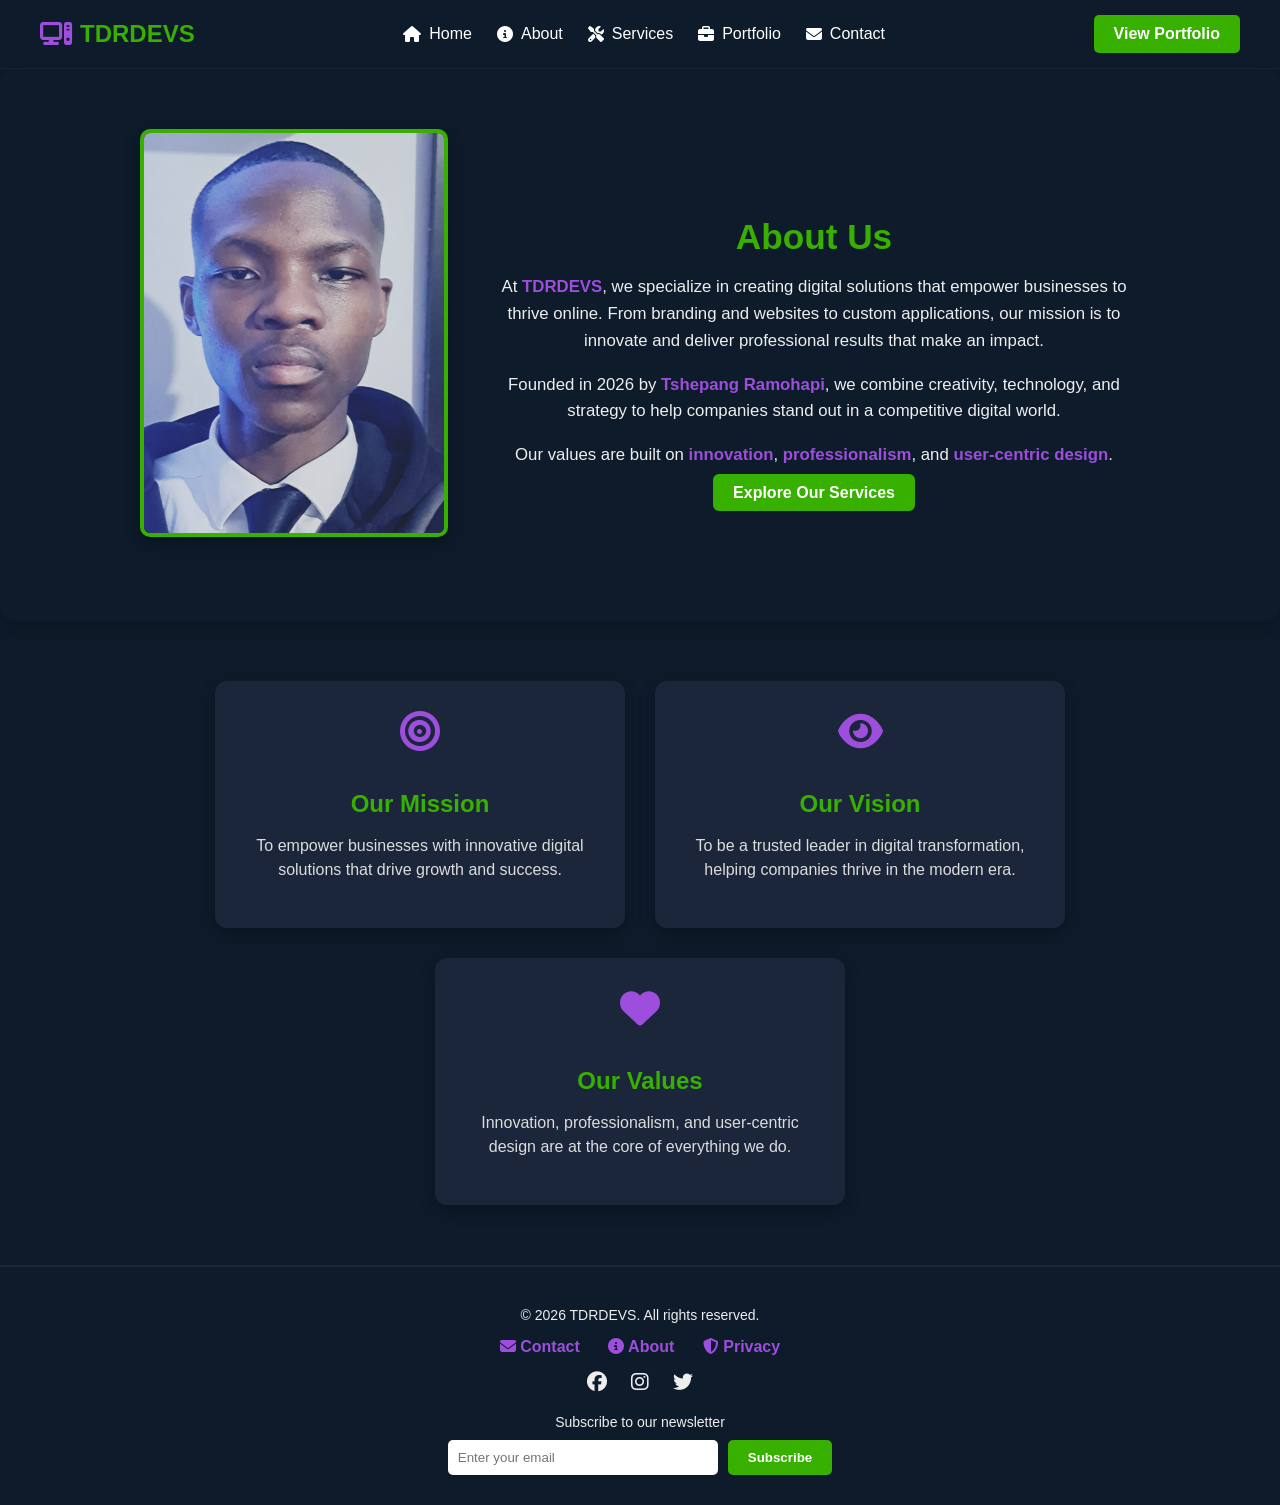
==== About.html @ 5d783238 "Update portfolio page with column layout and stylesheet styling" ====
<!DOCTYPE html>
<html lang="en">
<head>
  <meta charset="UTF-8">
  <meta name="viewport" content="width=device-width, initial-scale=1.0">
  <title>About - TDRDEVS</title>
  <!-- Font Awesome (Cloudflare CDN) -->
  <link rel="stylesheet" href="https://cdnjs.cloudflare.com/ajax/libs/font-awesome/6.5.0/css/all.min.css">
  <!-- Your main stylesheet -->
  <link rel="stylesheet" href="style/styles.css">
</head>
<body>
  <header>
    <!-- Logo -->
    <a href="index.html" class="logo">
      <i class="fa-solid fa-computer"></i> TDRDEVS
    </a>

    <!-- Navigation -->
    <nav>
      <ul>
        <li><a href="index.html"><i class="fa-solid fa-house"></i> Home</a></li>
        <li><a href="about.html" class="active"><i class="fa-solid fa-circle-info"></i> About</a></li>
        <li><a href="services.html"><i class="fa-solid fa-screwdriver-wrench"></i> Services</a></li>
        <li><a href="portfolio.html"><i class="fa-solid fa-briefcase"></i> Portfolio</a></li>
        <li><a href="contact.html"><i class="fa-solid fa-envelope"></i> Contact</a></li>
      </ul>
    </nav>
     <!-- Call-to-action button -->
    <a href="#" class="cta">View Portfolio</a>
  </header>
  </header>

  <section class="about">
  <video autoplay muted loop class="about-video">
    <source src="about_header_video.mp4" type="video/mp4">
    Your browser does not support the video tag.
  </video>
    <div class="about-container">
    <!-- Founder Image -->
    <div class="founder-image">
      <img src="images/Team.jpeg" alt="Founder Tshepang Ramohapi">
    </div>
  <div class="about-container">
    <div class="about-text">
      <h2>About Us</h2>
      <p>
        At <span class="highlight">TDRDEVS</span>, we specialize in creating digital solutions 
        that empower businesses to thrive online. From branding and websites 
        to custom applications, our mission is to innovate and deliver 
        professional results that make an impact.
      </p>
      <p>
        Founded in 2026 by <span class="highlight">Tshepang Ramohapi</span>, 
        we combine creativity, technology, and strategy to help companies 
        stand out in a competitive digital world.
      </p>
      <p>
        Our values are built on <span class="highlight">innovation</span>, 
        <span class="highlight">professionalism</span>, and 
        <span class="highlight">user‑centric design</span>.
      </p>
      <a href="services.html" class="about-btn">Explore Our Services</a>
    </div>
  </div>
</section>


<section class="about-presets">
  <div class="preset">
    <i class="fa-solid fa-bullseye"></i>
    <h3>Our Mission</h3>
    <p>To empower businesses with innovative digital solutions that drive growth and success.</p>
  </div>
  <div class="preset">
    <i class="fa-solid fa-eye"></i>
    <h3>Our Vision</h3>
    <p>To be a trusted leader in digital transformation, helping companies thrive in the modern era.</p>
  </div>
  <div class="preset">
    <i class="fa-solid fa-heart"></i>
    <h3>Our Values</h3>
    <p>Innovation, professionalism, and user‑centric design are at the core of everything we do.</p>
  </div>
</section>




  <!-- Footer -->
  <footer>
    <div class="footer-content">
      <p>&copy; 2026 TDRDEVS. All rights reserved.</p>

      <div class="footer-links">
        <a href="contact.html"><i class="fa-solid fa-envelope"></i> Contact</a>
        <a href="about.html"><i class="fa-solid fa-circle-info"></i> About</a>
        <a href="privacy.html"><i class="fa-solid fa-shield-halved"></i> Privacy</a>
      </div>

      <div class="footer-social">
        <a href="#"><i class="fa-brands fa-facebook"></i></a>
        <a href="#"><i class="fa-brands fa-instagram"></i></a>
        <a href="#"><i class="fa-brands fa-twitter"></i></a>
      </div>

      <div class="footer-newsletter">
        <p>Subscribe to our newsletter</p>
        <form>
          <input type="email" placeholder="Enter your email" required>
          <button type="submit">Subscribe</button>
        </form>
      </div>
    </div>
  </footer>
</body>
</html>
---- style/styles.css ----
/* ========================= */
/* General Page Styles       */
/* ========================= */
body {
  margin: 0;
  font-family: 'Poppins', sans-serif;
  background-color: #0d1b2a; /* dark blue background */
  color: #ffffff;
}

/* ========================= */
/* Header Styles             */
/* ========================= */
header {
  display: flex;
  justify-content: space-between;
  align-items: center;
  padding: 15px 40px;
  background-color: #0d1b2a;
  border-bottom: 1px solid #1b263b;
}

.logo {
  font-size: 1.5rem;
  font-weight: bold;
  color: #38b000; /* green accent */
  text-decoration: none;
  display: flex;
  align-items: center;
  gap: 8px;
}

.logo i {
  color: #9d4edd; /* purple accent for icon */
  font-size: 1.6rem;
}

/* Navigation menu */
nav ul {
  list-style: none;
  display: flex;
  gap: 25px;
  margin: 0;
  padding: 0;
}

nav ul li a {
  text-decoration: none;
  color: #ffffff;
  font-weight: 500;
  display: flex;
  align-items: center;
  gap: 8px;
  transition: color 0.3s ease;
}

nav ul li a:hover {
  color: #9d4edd;
}

/* Call-to-action button */
.cta {
  background-color: #38b000;
  color: #ffffff;
  padding: 10px 20px;
  border-radius: 5px;
  text-decoration: none;
  font-weight: bold;
  transition: background-color 0.3s ease;
}

.cta:hover {
  background-color: #9d4edd;
}

/* ========================= */
/* Hero Section              */
/* ========================= */
.hero {
  position: relative;
  height: 90vh;
  display: flex;
  justify-content: center;
  align-items: center;
  text-align: center;
  overflow: hidden;
  color: #ffffff;
}

.hero-video {
  position: absolute;
  top: 0;
  left: 0;
  width: 100%;
  height: 100%;
  object-fit: cover;
  z-index: -1;
}

.hero::after {
  content: "";
  position: absolute;
  top: 0;
  left: 0;
  width: 100%;
  height: 100%;
  background: rgba(13, 27, 42, 0.7);
  z-index: -1;
}

.hero-content {
  position: relative;
  z-index: 1;
  padding: 0 20px;
}

.hero-logo {
  width: 120px;
  height: 120px;
  border-radius: 50%;
  object-fit: cover;
  margin-bottom: 20px;
  border: 3px solid #38b000;
}

.hero-content h1 {
  font-size: 3rem;
  margin-bottom: 15px;
  color: #38b000;
}

.hero-content p {
  font-size: 1.2rem;
  margin-bottom: 25px;
  color: #9d4edd;
}

.hero-btn {
  background-color: #38b000;
  color: #ffffff;
  padding: 12px 25px;
  border-radius: 5px;
  text-decoration: none;
  font-weight: bold;
  transition: background-color 0.3s ease;
}

.hero-btn:hover {
  background-color: #9d4edd;
}

/* ========================= */
/* Services Section          */
/* ========================= */
.services {
  padding: 60px 40px;
  text-align: center;
  background-color: #0d1b2a;
}

.services h2 {
  font-size: 2.5rem;
  margin-bottom: 20px;
  color: #38b000;
}

.service-cards {
  display: flex;
  justify-content: center;
  gap: 30px;
  flex-wrap: wrap;
}

.card {
  background-color: #1b263b;
  padding: 30px;
  border-radius: 10px;
  width: 280px;
  text-align: center;
  transition: transform 0.3s ease, box-shadow 0.3s ease;
}

.card:hover {
  transform: translateY(-10px);
  box-shadow: 0 8px 20px rgba(0,0,0,0.4);
}

.card i {
  font-size: 2.5rem;
  margin-bottom: 15px;
  color: #9d4edd;
}

.card h3 {
  font-size: 1.5rem;
  margin-bottom: 15px;
  color: #38b000;
}

.card p {
  font-size: 1rem;
  color: #dcdcdc;
}

/* ========================= */
/* Portfolio Section         */
/* ========================= */
/* Portfolio Section */
.portfolio {
  max-width: 1100px;
  margin: 60px auto;
  padding: 100px;
  background-color:#1b263b77 ;
}

.portfolio h2 {

  font-size: 2.5rem;
  align-self: center;
  color: #38b000;
}

.portfolio-intro {
  text-align: center;
  margin-bottom: 40px;
  color: #ffffff;
}


/* Grid layout for cards */
.portfolio-cards {
  display: grid;
  grid-template-columns: repeat(auto-fit, minmax(320px, 1fr));
  gap: 30px;
}

.portfolio-grid {
  display: grid;
  grid-template-columns: repeat(auto-fit, minmax(280px, 1fr));
  gap: 25px;
}

.portfolio-item {
  position: relative;
  overflow: hidden;
  border-radius: 10px;
}

.portfolio-item img {
  width: 100%;
  height: 250px;
  object-fit: cover;
  display: block;
  transition: transform 0.4s ease;
}

.portfolio-item:hover img {
  transform: scale(1.1);
}

.overlay {
  position: absolute;
  bottom: 0;
  left: 0;
  right: 0;
  background: rgba(13, 27, 42, 0.8);
  color: #ffffff;
  padding: 20px;
  transform: translateY(100%);
  transition: transform 0.4s ease;
}

.portfolio-item:hover .overlay {
  transform: translateY(0);
}

.overlay h3 {
  margin: 0 0 10px;
  color: #9d4edd;
}

.overlay p {
  margin: 0;
  font-size: 0.9rem;
  color: #dcdcdc;
}



/* ========================= */
/* Extra Small Devices (Phones) */
/* ========================= */
@media (max-width: 480px) {
  .hero-content h1 {
    font-size: 1.5rem;
  }

  .hero-content p {
    font-size: 0.9rem;
  }

  .hero-btn {
    padding: 10px 20px;
    font-size: 0.9rem;
  }

  .card {
    padding: 20px;
  }

  .card h3 {
    font-size: 1.3rem;
  }

  .card p {
    font-size: 0.9rem;
  }
}


/* ========================= */
/* About Us Page Styling     */
/* ========================= */
.about {
  position: relative;            /* allows overlay if needed */
  padding: 60px 40px;
  min-height: 400px;             /* ensures enough height for the image */
  border-radius: 16px;
  box-shadow: 0 6px 20px rgba(0,0,0,0.2);
  color: #eee;
}
  .about-video {
  position: absolute;
  top: 0;
  left: 0;
  width: 100%;
  height: 100%;
  object-fit: cover;   /* ensures video fills the section */
  z-index: -1;         /* keeps video behind text */
}

.founder-image {
  text-align: center;
  margin-bottom: 20px;
}

.founder-image img {
  width: 300px;              /* adjust size */
  height: 400px;
  border-radius: 10px;        /* circular portrait */
  object-fit: cover;
  border: 4px solid #38b000; /* green accent border */
  box-shadow: 0 6px 16px rgba(0,0,0,0.3);
}



.about-container {
  display: flex;
  align-items: center;
  justify-content: center;
  gap: 40px;
  max-width: 1000px;
  margin: 0 auto;
}

/* ========================= */
/* Nav Bar with Logo         */
/* ========================= */
.about-nav {
  display: flex;
  justify-content: space-between;
  align-items: center;
  width: 100%;
  background: rgba(27, 38, 59, 0.6);
  padding: 15px 25px;
}

.about-nav .logo {
  font-size: 1.8rem;
  font-weight: bold;
  color: #38b000; /* green accent */
  text-decoration: none;
  display: flex;
  align-items: center;
  gap: 8px;
}

.about-nav .logo i {
  color: #9d4edd; /* purple accent */
  font-size: 2rem;
}

.nav-links {
  display: flex;
  gap: 25px;
}

.nav-links a {
  color: #eee;
  text-decoration: none;
  font-weight: 600;
  transition: color 0.3s ease;
}

.nav-links a:hover {
  color: #9d4edd;
}

/* ========================= */
/* About Text                */
/* ========================= */
.about-text {
  text-align: center;
  max-width: 700px;
}

.about-text h2 {
  font-size: 2.2rem;
  margin-bottom: 15px;
  color: #38b000;
}

.about-text p {
  font-size: 1.05rem;
  margin-bottom: 15px;
  line-height: 1.6;
}

.about-text .highlight {
  color: #9d4edd;
  font-weight: bold;
}

.about-btn {
  background-color: #38b000;
  color: #fff;
  padding: 10px 20px;
  border-radius: 6px;
  text-decoration: none;
  font-weight: bold;
  transition: background-color 0.3s ease;
}

.about-btn:hover {
  background-color: #9d4edd;
}

/* ========================= */
/* Preset Cards (Mission, Vision, Values) */
/* ========================= */
.about-presets {
  display: flex;
  justify-content: center;
  gap: 30px;
  padding: 60px 40px;
  background-color: #0d1b2a;
  flex-wrap: wrap;
  text-align: center;
  border-radius: 12px;
  margin-bottom: 0;

}
.preset {
  background-color: #1b263b; /* slightly darker card background */
  padding: 30px;
  border-radius: 12px;
  width: 350px;
  transition: transform 0.3s ease, box-shadow 0.3s ease;
  box-shadow: 0 6px 16px rgba(0,0,0,0.25);
}

.preset:hover {
  transform: translateY(-8px);
  box-shadow: 0 10px 24px rgba(0,0,0,0.35);
}

.preset i {
  font-size: 2.5rem;
  margin-bottom: 15px;
  color: #9d4edd; /* purple accent for icons */
}

.preset h3 {
  font-size: 1.5rem;
  margin-bottom: 15px;
  color: #38b000; /* green accent for headings */
}

.preset p {
  font-size: 1rem;
  color: #dcdcdc; /* light gray text */
  line-height: 1.5;
}

.preset img {
  width: 100px;          /* make image fill the card width */
  max-width: 350px;     /* optional limit so it doesn’t get too huge */
  height: auto;         /* keep aspect ratio */
  margin-bottom: 15px;
  border-radius: 8px;   /* keep rounded corners */
  box-shadow: 0 4px 12px rgba(0,0,0,0.25);
}


/* ========================= */
/* Mobile Responsiveness     */
/* ========================= */
@media (max-width: 768px) {
  .about-nav {
    flex-direction: column;
    gap: 15px;
    text-align: center;
  }

  .nav-links {
    flex-direction: column;
    gap: 10px;
  }

  .about-presets {
    flex-direction: column;
    align-items: center;
  }

  .preset {
    width: 100%;
    max-width: 350px;
  }
}



/* Service Page Styling */
.card img {
  width: 100%;
  height: 180px;
  object-fit: cover;     /* keeps images proportional */
  border-radius: 8px;
  margin-bottom: 15px;
}

.book-btn {
  display: inline-block;
  margin-top: 12px;
  padding: 10px 20px;
  background-color: #38b000; /* green accent */
  color: #fff;
  font-weight: bold;
  text-decoration: none;
  border-radius: 6px;
  transition: background-color 0.3s ease;
}

.book-btn:hover {
  background-color: #9d4edd; /* purple hover */
}



/* Contact page styling */
.contact {
  max-width: 1100px;
  margin: 60px auto;
  padding: 40px;
  background: rgba(255, 255, 255, 0.15); /* semi-transparent white */
  backdrop-filter: blur(12px);           /* frosted glass blur */
  -webkit-backdrop-filter: blur(12px);   /* Safari support */
  border-radius: 16px;
  border: 1px solid rgba(255, 255, 255, 0.25); /* subtle glass border */
  box-shadow: 0 8px 24px rgba(0,0,0,0.2);      /* soft shadow for depth */
}

.contact h2 {
  text-align: center;
  margin-bottom: 20px;
  color: #000000;
}

.contact-intro {
  text-align: center;
  margin-bottom: 40px;
  color: #000000;
}

.contact-container {
  display: flex;
  gap: 40px;
  flex-wrap: wrap;
}

.contact-form, .contact-info {
  flex: 1;
  min-width: 300px;
}

.form-group {
  margin-bottom: 20px;
}

.form-group label {
  display: block;
  font-weight: bold;
  margin-bottom: 8px;
  color: #000000;
}

.form-group input, .form-group textarea {
  width: 100%;
  padding: 12px;
  border: 1px solid #ddd;
  border-radius: 6px;
  font-size: 1rem;
}

.book-btn {
  background-color: #38b000;
  color: #fff;
  padding: 12px 24px;
  border: none;
  border-radius: 6px;
  font-weight: bold;
  cursor: pointer;
  transition: background-color 0.3s ease;
}

.book-btn:hover {
  background-color: #9d4edd;
}

.contact-info h3 {
  margin-bottom: 15px;
  color: #000000;
}

.contact-info p {
  margin: 8px 0;
  color: #000000;
  font-size: 1rem;
}




/* ========================= */
/* Footer Section            */
/* ========================= */
footer {
  background-color: #0d1b2a;
  color: #eee;
  text-align: center;
  padding: 30px 20px;
  margin-top: 0;
  border-top: 2px solid #1b263b;
}

footer .footer-content {
  max-width: 1000px;
  margin: 0 auto;
}

footer p {
  margin: 10px 0;
  font-size: 14px;
}

footer .footer-links {
  margin: 15px 0;
}

footer .footer-links a {
  color: #9d4edd;
  text-decoration: none;
  margin: 0 12px;
  font-weight: 600;
  transition: color 0.3s;
}

footer .footer-links a:hover {
  color: #38b000;
}

footer .footer-social a {
  color: #eee;
  margin: 0 10px;
  font-size: 20px;
  transition: color 0.3s;
}

footer .footer-social a:hover {
  color: #9d4edd;
}

/* Newsletter form */
footer .footer-newsletter {
  margin-top: 20px;
}

footer .footer-newsletter form {
  display: flex;
  justify-content: center;
  gap: 10px;
  margin-top: 10px;
}

footer .footer-newsletter input {
  padding: 10px;
  border: none;
  border-radius: 5px;
  width: 250px;
}

footer .footer-newsletter button {
  background-color: #38b000;
  color: #fff;
  border: none;
  padding: 10px 20px;
  border-radius: 5px;
  font-weight: bold;
  cursor: pointer;
  transition: background-color 0.3s;
}

footer .footer-newsletter button:hover {
  background-color: #9d4edd;
}

/* ========================= */
/* Mobile Responsive Tweaks  */
/* ========================= */
@media (max-width: 768px) {
  header {
    flex-direction: column;
    align-items: flex-start;
    padding: 15px 20px;
  }

  nav ul {
    flex-direction: column;
    gap: 15px;
    width: 100%;
    margin-top: 10px;
  }

  .cta {
    margin-top: 15px;
    align-self: center;
  }

  .hero-logo {
    width: 90px;
    height: 90px;
    margin-bottom: 15px;
  }

  .hero-content h1 {
    font-size: 2rem;
  }

  .hero-content p {
  font-size: 1rem;
}

/* ========================= */
/* Mobile Responsive Tweaks  */
/* ========================= */
@media (max-width: 768px) {
  header {
    flex-direction: column;
    align-items: flex-start;
    padding: 15px 20px;
  }

  nav ul {
    flex-direction: column;
    gap: 15px;
    width: 100%;
    margin-top: 10px;
  }

  .cta {
    margin-top: 15px;
    align-self: center;
  }

  .hero-logo {
    width: 90px;
    height: 90px;
    margin-bottom: 15px;
  }

  .hero-content h1 {
    font-size: 2rem;
  }

  .hero-content p {
    font-size: 1rem;
  }

  .service-cards {
    flex-direction: column;
    align-items: center;
  }

  .card {
    width: 100%;
    max-width: 350px;
  }

  .portfolio-grid {
    grid-template-columns: 1fr;
  }

  .portfolio-item img {
    height: auto;
  }



  footer .footer-links,
  footer .footer-social,
  footer .footer-newsletter form {
    flex-direction: column;
    align-items: center;
  }

  footer .footer-newsletter input {
    width: 100%;
    max-width: 300px;
  }
}
}
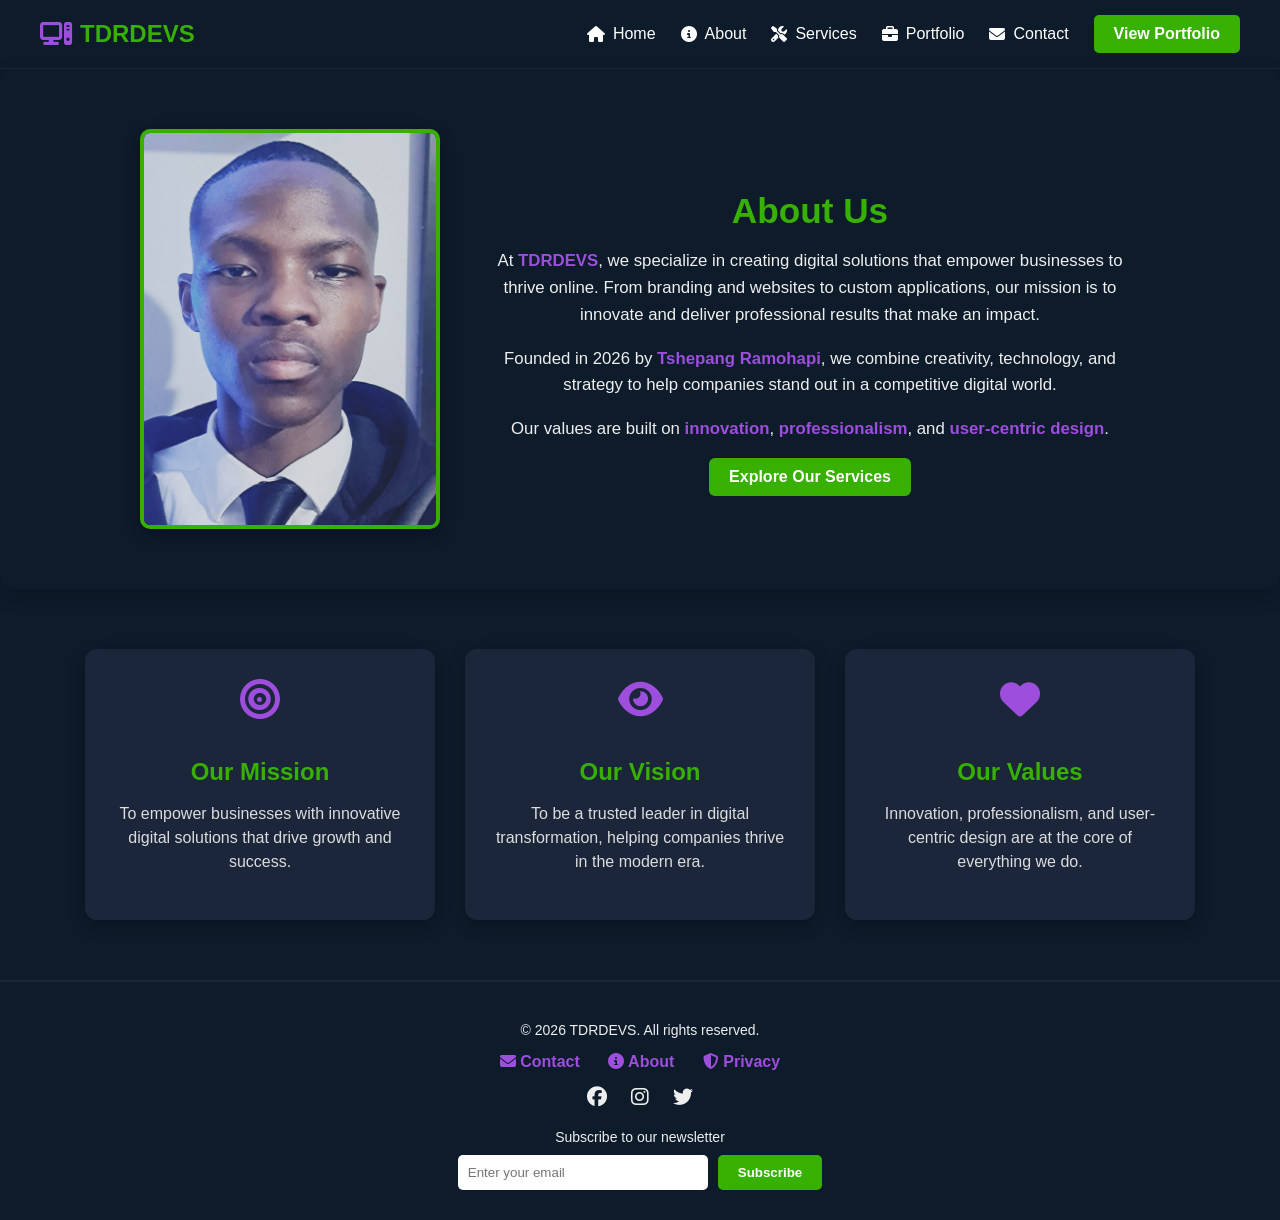
==== commit c4ae43cb: "Update website files" ====
--- a/About.html
+++ b/About.html
@@ -4,110 +4,113 @@
   <meta charset="UTF-8">
   <meta name="viewport" content="width=device-width, initial-scale=1.0">
   <title>About - TDRDEVS</title>
-  <!-- Font Awesome (Cloudflare CDN) -->
   <link rel="stylesheet" href="https://cdnjs.cloudflare.com/ajax/libs/font-awesome/6.5.0/css/all.min.css">
-  <!-- Your main stylesheet -->
   <link rel="stylesheet" href="style/styles.css">
 </head>
 <body>
-  <header>
-    <!-- Logo -->
-    <a href="index.html" class="logo">
-      <i class="fa-solid fa-computer"></i> TDRDEVS
+  <header class="site-header">
+    <a href="index.html" class="logo" aria-label="TDRDEVS Home">
+      <i class="fa-solid fa-computer" aria-hidden="true"></i> TDRDEVS
     </a>
 
-    <!-- Navigation -->
-    <nav>
-      <ul>
-        <li><a href="index.html"><i class="fa-solid fa-house"></i> Home</a></li>
-        <li><a href="about.html" class="active"><i class="fa-solid fa-circle-info"></i> About</a></li>
-        <li><a href="services.html"><i class="fa-solid fa-screwdriver-wrench"></i> Services</a></li>
-        <li><a href="portfolio.html"><i class="fa-solid fa-briefcase"></i> Portfolio</a></li>
-        <li><a href="contact.html"><i class="fa-solid fa-envelope"></i> Contact</a></li>
-      </ul>
-    </nav>
-     <!-- Call-to-action button -->
-    <a href="#" class="cta">View Portfolio</a>
-  </header>
+    <input type="checkbox" id="menu-toggle" class="menu-toggle">
+    <label for="menu-toggle" class="hamburger" aria-label="Toggle menu">
+      <span></span>
+      <span></span>
+      <span></span>
+    </label>
+
+    <div class="nav-wrapper">
+      <nav aria-label="Main navigation">
+        <ul>
+          <li><a href="index.html"><i class="fa-solid fa-house" aria-hidden="true"></i> Home</a></li>
+          <li><a href="about.html" class="active"><i class="fa-solid fa-circle-info" aria-hidden="true"></i> About</a></li>
+          <li><a href="services.html"><i class="fa-solid fa-screwdriver-wrench" aria-hidden="true"></i> Services</a></li>
+          <li><a href="portfolio.html"><i class="fa-solid fa-briefcase" aria-hidden="true"></i> Portfolio</a></li>
+          <li><a href="contact.html"><i class="fa-solid fa-envelope" aria-hidden="true"></i> Contact</a></li>
+        </ul>
+      </nav>
+
+      <a href="portfolio.html" class="cta">View Portfolio</a>
+    </div>
   </header>
 
-  <section class="about">
-  <video autoplay muted loop class="about-video">
-    <source src="about_header_video.mp4" type="video/mp4">
-    Your browser does not support the video tag.
-  </video>
-    <div class="about-container">
-    <!-- Founder Image -->
-    <div class="founder-image">
-      <img src="images/Team.jpeg" alt="Founder Tshepang Ramohapi">
-    </div>
-  <div class="about-container">
-    <div class="about-text">
-      <h2>About Us</h2>
-      <p>
-        At <span class="highlight">TDRDEVS</span>, we specialize in creating digital solutions 
-        that empower businesses to thrive online. From branding and websites 
-        to custom applications, our mission is to innovate and deliver 
-        professional results that make an impact.
-      </p>
-      <p>
-        Founded in 2026 by <span class="highlight">Tshepang Ramohapi</span>, 
-        we combine creativity, technology, and strategy to help companies 
-        stand out in a competitive digital world.
-      </p>
-      <p>
-        Our values are built on <span class="highlight">innovation</span>, 
-        <span class="highlight">professionalism</span>, and 
-        <span class="highlight">user‑centric design</span>.
-      </p>
-      <a href="services.html" class="about-btn">Explore Our Services</a>
-    </div>
-  </div>
-</section>
+  <main>
+    <section class="about">
+      <video autoplay muted loop playsinline class="about-video">
+        <source src="about_header_video.mp4" type="video/mp4">
+        Your browser does not support the video tag.
+      </video>
 
+      <div class="about-container">
+        <div class="founder-image">
+          <img src="images/Team.jpeg" alt="Founder Tshepang Ramohapi">
+        </div>
 
-<section class="about-presets">
-  <div class="preset">
-    <i class="fa-solid fa-bullseye"></i>
-    <h3>Our Mission</h3>
-    <p>To empower businesses with innovative digital solutions that drive growth and success.</p>
-  </div>
-  <div class="preset">
-    <i class="fa-solid fa-eye"></i>
-    <h3>Our Vision</h3>
-    <p>To be a trusted leader in digital transformation, helping companies thrive in the modern era.</p>
-  </div>
-  <div class="preset">
-    <i class="fa-solid fa-heart"></i>
-    <h3>Our Values</h3>
-    <p>Innovation, professionalism, and user‑centric design are at the core of everything we do.</p>
-  </div>
-</section>
+        <div class="about-text">
+          <h2>About Us</h2>
+          <p>
+            At <span class="highlight">TDRDEVS</span>, we specialize in creating digital solutions
+            that empower businesses to thrive online. From branding and websites
+            to custom applications, our mission is to innovate and deliver
+            professional results that make an impact.
+          </p>
+          <p>
+            Founded in 2026 by <span class="highlight">Tshepang Ramohapi</span>,
+            we combine creativity, technology, and strategy to help companies
+            stand out in a competitive digital world.
+          </p>
+          <p>
+            Our values are built on <span class="highlight">innovation</span>,
+            <span class="highlight">professionalism</span>, and
+            <span class="highlight">user-centric design</span>.
+          </p>
+          <a href="services.html" class="about-btn">Explore Our Services</a>
+        </div>
+      </div>
+    </section>
 
+    <section class="about-presets">
+      <article class="preset">
+        <i class="fa-solid fa-bullseye" aria-hidden="true"></i>
+        <h3>Our Mission</h3>
+        <p>To empower businesses with innovative digital solutions that drive growth and success.</p>
+      </article>
 
+      <article class="preset">
+        <i class="fa-solid fa-eye" aria-hidden="true"></i>
+        <h3>Our Vision</h3>
+        <p>To be a trusted leader in digital transformation, helping companies thrive in the modern era.</p>
+      </article>
 
+      <article class="preset">
+        <i class="fa-solid fa-heart" aria-hidden="true"></i>
+        <h3>Our Values</h3>
+        <p>Innovation, professionalism, and user-centric design are at the core of everything we do.</p>
+      </article>
+    </section>
+  </main>
 
-  <!-- Footer -->
   <footer>
     <div class="footer-content">
       <p>&copy; 2026 TDRDEVS. All rights reserved.</p>
 
-      <div class="footer-links">
-        <a href="contact.html"><i class="fa-solid fa-envelope"></i> Contact</a>
-        <a href="about.html"><i class="fa-solid fa-circle-info"></i> About</a>
-        <a href="privacy.html"><i class="fa-solid fa-shield-halved"></i> Privacy</a>
+      <div class="footer-links" aria-label="Footer links">
+        <a href="contact.html"><i class="fa-solid fa-envelope" aria-hidden="true"></i> Contact</a>
+        <a href="about.html"><i class="fa-solid fa-circle-info" aria-hidden="true"></i> About</a>
+        <a href="privacy.html"><i class="fa-solid fa-shield-halved" aria-hidden="true"></i> Privacy</a>
       </div>
 
-      <div class="footer-social">
-        <a href="#"><i class="fa-brands fa-facebook"></i></a>
-        <a href="#"><i class="fa-brands fa-instagram"></i></a>
-        <a href="#"><i class="fa-brands fa-twitter"></i></a>
+      <div class="footer-social" aria-label="Social links">
+        <a href="#" aria-label="Facebook"><i class="fa-brands fa-facebook" aria-hidden="true"></i></a>
+        <a href="#" aria-label="Instagram"><i class="fa-brands fa-instagram" aria-hidden="true"></i></a>
+        <a href="#" aria-label="Twitter"><i class="fa-brands fa-twitter" aria-hidden="true"></i></a>
       </div>
 
       <div class="footer-newsletter">
         <p>Subscribe to our newsletter</p>
         <form>
-          <input type="email" placeholder="Enter your email" required>
+          <input type="email" placeholder="Enter your email" aria-label="Email address" required>
           <button type="submit">Subscribe</button>
         </form>
       </div>
--- a/style/styles.css
+++ b/style/styles.css
@@ -1,16 +1,32 @@
-/* ========================= */
-/* General Page Styles       */
-/* ========================= */
+/* ============================== */
+/* Global Reset & Base             */
+/* ============================== */
+*, *::before, *::after {
+  box-sizing: border-box;
+}
+
 body {
   margin: 0;
   font-family: 'Poppins', sans-serif;
-  background-color: #0d1b2a; /* dark blue background */
-  color: #ffffff;
-}
-
-/* ========================= */
-/* Header Styles             */
-/* ========================= */
+  background-color: #0d1b2a;
+  color: #ffffff;
+  overflow-x: hidden;
+  width: 100%;
+}
+
+img {
+  max-width: 100%;
+  height: auto;
+  display: block;
+}
+
+video {
+  max-width: 100%;
+}
+
+/* ============================== */
+/* Header Styles                  */
+/* ============================== */
 header {
   display: flex;
   justify-content: space-between;
@@ -23,7 +39,7 @@
 .logo {
   font-size: 1.5rem;
   font-weight: bold;
-  color: #38b000; /* green accent */
+  color: #38b000;
   text-decoration: none;
   display: flex;
   align-items: center;
@@ -31,11 +47,10 @@
 }
 
 .logo i {
-  color: #9d4edd; /* purple accent for icon */
+  color: #9d4edd;
   font-size: 1.6rem;
 }
 
-/* Navigation menu */
 nav ul {
   list-style: none;
   display: flex;
@@ -58,7 +73,6 @@
   color: #9d4edd;
 }
 
-/* Call-to-action button */
 .cta {
   background-color: #38b000;
   color: #ffffff;
@@ -67,15 +81,47 @@
   text-decoration: none;
   font-weight: bold;
   transition: background-color 0.3s ease;
+  white-space: nowrap;
 }
 
 .cta:hover {
   background-color: #9d4edd;
 }
 
-/* ========================= */
-/* Hero Section              */
-/* ========================= */
+/* ============================== */
+/* Mobile Hamburger Components    */
+/* ============================== */
+.menu-toggle {
+  display: none;
+}
+
+.hamburger {
+  display: none;
+  flex-direction: column;
+  gap: 5px;
+  cursor: pointer;
+  padding: 8px 4px;
+  z-index: 1001;
+}
+
+.hamburger span {
+  display: block;
+  width: 24px;
+  height: 2.5px;
+  background: #ffffff;
+  border-radius: 2px;
+  transition: all 0.3s ease;
+}
+
+.nav-wrapper {
+  display: flex;
+  align-items: center;
+  gap: 25px;
+}
+
+/* ============================== */
+/* Hero Section                   */
+/* ============================== */
 .hero {
   position: relative;
   height: 90vh;
@@ -112,6 +158,9 @@
   position: relative;
   z-index: 1;
   padding: 0 20px;
+  width: 100%;
+  max-width: 800px;
+  margin: 0 auto;
 }
 
 .hero-logo {
@@ -119,18 +168,18 @@
   height: 120px;
   border-radius: 50%;
   object-fit: cover;
-  margin-bottom: 20px;
+  margin: 0 auto 20px;
   border: 3px solid #38b000;
 }
 
 .hero-content h1 {
-  font-size: 3rem;
+  font-size: clamp(1.8rem, 5vw, 3rem);
   margin-bottom: 15px;
   color: #38b000;
 }
 
 .hero-content p {
-  font-size: 1.2rem;
+  font-size: clamp(1rem, 2.5vw, 1.2rem);
   margin-bottom: 25px;
   color: #9d4edd;
 }
@@ -142,6 +191,7 @@
   border-radius: 5px;
   text-decoration: none;
   font-weight: bold;
+  display: inline-block;
   transition: background-color 0.3s ease;
 }
 
@@ -149,9 +199,9 @@
   background-color: #9d4edd;
 }
 
-/* ========================= */
-/* Services Section          */
-/* ========================= */
+/* ============================== */
+/* Services Section               */
+/* ============================== */
 .services {
   padding: 60px 40px;
   text-align: center;
@@ -159,7 +209,7 @@
 }
 
 .services h2 {
-  font-size: 2.5rem;
+  font-size: clamp(1.8rem, 4vw, 2.5rem);
   margin-bottom: 20px;
   color: #38b000;
 }
@@ -192,31 +242,39 @@
 }
 
 .card h3 {
-  font-size: 1.5rem;
+  font-size: clamp(1.2rem, 3vw, 1.5rem);
   margin-bottom: 15px;
   color: #38b000;
 }
 
 .card p {
-  font-size: 1rem;
+  font-size: clamp(0.9rem, 2vw, 1rem);
   color: #dcdcdc;
-}
-
-/* ========================= */
-/* Portfolio Section         */
-/* ========================= */
-/* Portfolio Section */
+  line-height: 1.6;
+}
+
+.card img {
+  width: 100%;
+  height: 180px;
+  object-fit: cover;
+  border-radius: 8px;
+  margin-bottom: 15px;
+}
+
+/* ============================== */
+/* Portfolio Section              */
+/* ============================== */
 .portfolio {
   max-width: 1100px;
   margin: 60px auto;
-  padding: 100px;
-  background-color:#1b263b77 ;
+  padding: 60px 40px;
+  background-color: #1b263b77;
+  border-radius: 16px;
 }
 
 .portfolio h2 {
-
-  font-size: 2.5rem;
-  align-self: center;
+  font-size: clamp(1.8rem, 4vw, 2.5rem);
+  text-align: center;
   color: #38b000;
 }
 
@@ -226,8 +284,6 @@
   color: #ffffff;
 }
 
-
-/* Grid layout for cards */
 .portfolio-cards {
   display: grid;
   grid-template-columns: repeat(auto-fit, minmax(320px, 1fr));
@@ -285,75 +341,28 @@
   color: #dcdcdc;
 }
 
-
-
-/* ========================= */
-/* Extra Small Devices (Phones) */
-/* ========================= */
-@media (max-width: 480px) {
-  .hero-content h1 {
-    font-size: 1.5rem;
-  }
-
-  .hero-content p {
-    font-size: 0.9rem;
-  }
-
-  .hero-btn {
-    padding: 10px 20px;
-    font-size: 0.9rem;
-  }
-
-  .card {
-    padding: 20px;
-  }
-
-  .card h3 {
-    font-size: 1.3rem;
-  }
-
-  .card p {
-    font-size: 0.9rem;
-  }
-}
-
-
-/* ========================= */
-/* About Us Page Styling     */
-/* ========================= */
+/* ============================== */
+/* About Us Page                  */
+/* ============================== */
 .about {
-  position: relative;            /* allows overlay if needed */
+  position: relative;
   padding: 60px 40px;
-  min-height: 400px;             /* ensures enough height for the image */
+  min-height: 400px;
   border-radius: 16px;
   box-shadow: 0 6px 20px rgba(0,0,0,0.2);
   color: #eee;
-}
-  .about-video {
+  overflow: hidden;
+}
+
+.about-video {
   position: absolute;
   top: 0;
   left: 0;
   width: 100%;
   height: 100%;
-  object-fit: cover;   /* ensures video fills the section */
-  z-index: -1;         /* keeps video behind text */
-}
-
-.founder-image {
-  text-align: center;
-  margin-bottom: 20px;
-}
-
-.founder-image img {
-  width: 300px;              /* adjust size */
-  height: 400px;
-  border-radius: 10px;        /* circular portrait */
   object-fit: cover;
-  border: 4px solid #38b000; /* green accent border */
-  box-shadow: 0 6px 16px rgba(0,0,0,0.3);
-}
-
-
+  z-index: -1;
+}
 
 .about-container {
   display: flex;
@@ -364,9 +373,21 @@
   margin: 0 auto;
 }
 
-/* ========================= */
-/* Nav Bar with Logo         */
-/* ========================= */
+.founder-image {
+  text-align: center;
+  margin-bottom: 20px;
+  flex-shrink: 0;
+}
+
+.founder-image img {
+  width: 300px;
+  height: 400px;
+  border-radius: 10px;
+  object-fit: cover;
+  border: 4px solid #38b000;
+  box-shadow: 0 6px 16px rgba(0,0,0,0.3);
+}
+
 .about-nav {
   display: flex;
   justify-content: space-between;
@@ -379,7 +400,7 @@
 .about-nav .logo {
   font-size: 1.8rem;
   font-weight: bold;
-  color: #38b000; /* green accent */
+  color: #38b000;
   text-decoration: none;
   display: flex;
   align-items: center;
@@ -387,7 +408,7 @@
 }
 
 .about-nav .logo i {
-  color: #9d4edd; /* purple accent */
+  color: #9d4edd;
   font-size: 2rem;
 }
 
@@ -407,22 +428,19 @@
   color: #9d4edd;
 }
 
-/* ========================= */
-/* About Text                */
-/* ========================= */
 .about-text {
   text-align: center;
   max-width: 700px;
 }
 
 .about-text h2 {
-  font-size: 2.2rem;
+  font-size: clamp(1.8rem, 4vw, 2.2rem);
   margin-bottom: 15px;
   color: #38b000;
 }
 
 .about-text p {
-  font-size: 1.05rem;
+  font-size: clamp(0.95rem, 2vw, 1.05rem);
   margin-bottom: 15px;
   line-height: 1.6;
 }
@@ -439,6 +457,7 @@
   border-radius: 6px;
   text-decoration: none;
   font-weight: bold;
+  display: inline-block;
   transition: background-color 0.3s ease;
 }
 
@@ -446,9 +465,9 @@
   background-color: #9d4edd;
 }
 
-/* ========================= */
-/* Preset Cards (Mission, Vision, Values) */
-/* ========================= */
+/* ============================== */
+/* Preset Cards (Mission, etc.)   */
+/* ============================== */
 .about-presets {
   display: flex;
   justify-content: center;
@@ -459,10 +478,10 @@
   text-align: center;
   border-radius: 12px;
   margin-bottom: 0;
-
-}
+}
+
 .preset {
-  background-color: #1b263b; /* slightly darker card background */
+  background-color: #1b263b;
   padding: 30px;
   border-radius: 12px;
   width: 350px;
@@ -478,109 +497,76 @@
 .preset i {
   font-size: 2.5rem;
   margin-bottom: 15px;
-  color: #9d4edd; /* purple accent for icons */
+  color: #9d4edd;
 }
 
 .preset h3 {
-  font-size: 1.5rem;
+  font-size: clamp(1.2rem, 3vw, 1.5rem);
   margin-bottom: 15px;
-  color: #38b000; /* green accent for headings */
+  color: #38b000;
 }
 
 .preset p {
-  font-size: 1rem;
-  color: #dcdcdc; /* light gray text */
+  font-size: clamp(0.9rem, 2vw, 1rem);
+  color: #dcdcdc;
   line-height: 1.5;
 }
 
 .preset img {
-  width: 100px;          /* make image fill the card width */
-  max-width: 350px;     /* optional limit so it doesn’t get too huge */
-  height: auto;         /* keep aspect ratio */
+  width: 100%;
+  max-width: 350px;
+  height: auto;
   margin-bottom: 15px;
-  border-radius: 8px;   /* keep rounded corners */
+  border-radius: 8px;
   box-shadow: 0 4px 12px rgba(0,0,0,0.25);
 }
 
-
-/* ========================= */
-/* Mobile Responsiveness     */
-/* ========================= */
-@media (max-width: 768px) {
-  .about-nav {
-    flex-direction: column;
-    gap: 15px;
-    text-align: center;
-  }
-
-  .nav-links {
-    flex-direction: column;
-    gap: 10px;
-  }
-
-  .about-presets {
-    flex-direction: column;
-    align-items: center;
-  }
-
-  .preset {
-    width: 100%;
-    max-width: 350px;
-  }
-}
-
-
-
-/* Service Page Styling */
-.card img {
-  width: 100%;
-  height: 180px;
-  object-fit: cover;     /* keeps images proportional */
-  border-radius: 8px;
-  margin-bottom: 15px;
-}
-
+/* ============================== */
+/* Book Button                    */
+/* ============================== */
 .book-btn {
   display: inline-block;
   margin-top: 12px;
   padding: 10px 20px;
-  background-color: #38b000; /* green accent */
+  background-color: #38b000;
   color: #fff;
   font-weight: bold;
   text-decoration: none;
   border-radius: 6px;
   transition: background-color 0.3s ease;
+  border: none;
+  cursor: pointer;
 }
 
 .book-btn:hover {
-  background-color: #9d4edd; /* purple hover */
-}
-
-
-
-/* Contact page styling */
+  background-color: #9d4edd;
+}
+
+/* ============================== */
+/* Contact Page                   */
+/* ============================== */
 .contact {
   max-width: 1100px;
   margin: 60px auto;
   padding: 40px;
-  background: rgba(255, 255, 255, 0.15); /* semi-transparent white */
-  backdrop-filter: blur(12px);           /* frosted glass blur */
-  -webkit-backdrop-filter: blur(12px);   /* Safari support */
+  background: rgba(255, 255, 255, 0.15);
+  backdrop-filter: blur(12px);
+  -webkit-backdrop-filter: blur(12px);
   border-radius: 16px;
-  border: 1px solid rgba(255, 255, 255, 0.25); /* subtle glass border */
-  box-shadow: 0 8px 24px rgba(0,0,0,0.2);      /* soft shadow for depth */
+  border: 1px solid rgba(255, 255, 255, 0.25);
+  box-shadow: 0 8px 24px rgba(0,0,0,0.2);
 }
 
 .contact h2 {
   text-align: center;
   margin-bottom: 20px;
-  color: #000000;
+  color: #ffffff;
 }
 
 .contact-intro {
   text-align: center;
   margin-bottom: 40px;
-  color: #000000;
+  color: #ffffff;
 }
 
 .contact-container {
@@ -602,49 +588,38 @@
   display: block;
   font-weight: bold;
   margin-bottom: 8px;
-  color: #000000;
+  color: #ffffff;
 }
 
 .form-group input, .form-group textarea {
   width: 100%;
   padding: 12px;
-  border: 1px solid #ddd;
+  border: 1px solid rgba(255,255,255,0.3);
   border-radius: 6px;
   font-size: 1rem;
-}
-
-.book-btn {
-  background-color: #38b000;
-  color: #fff;
-  padding: 12px 24px;
-  border: none;
-  border-radius: 6px;
-  font-weight: bold;
-  cursor: pointer;
-  transition: background-color 0.3s ease;
-}
-
-.book-btn:hover {
-  background-color: #9d4edd;
+  background: rgba(255,255,255,0.1);
+  color: #ffffff;
+}
+
+.form-group input::placeholder,
+.form-group textarea::placeholder {
+  color: rgba(255,255,255,0.6);
 }
 
 .contact-info h3 {
   margin-bottom: 15px;
-  color: #000000;
+  color: #ffffff;
 }
 
 .contact-info p {
   margin: 8px 0;
-  color: #000000;
+  color: #ffffff;
   font-size: 1rem;
 }
 
-
-
-
-/* ========================= */
-/* Footer Section            */
-/* ========================= */
+/* ============================== */
+/* Footer                         */
+/* ============================== */
 footer {
   background-color: #0d1b2a;
   color: #eee;
@@ -691,7 +666,6 @@
   color: #9d4edd;
 }
 
-/* Newsletter form */
 footer .footer-newsletter {
   margin-top: 20px;
 }
@@ -725,108 +699,463 @@
   background-color: #9d4edd;
 }
 
-/* ========================= */
-/* Mobile Responsive Tweaks  */
-/* ========================= */
-@media (max-width: 768px) {
-  header {
-    flex-direction: column;
-    align-items: flex-start;
-    padding: 15px 20px;
-  }
-
-  nav ul {
-    flex-direction: column;
-    gap: 15px;
-    width: 100%;
-    margin-top: 10px;
-  }
-
-  .cta {
-    margin-top: 15px;
-    align-self: center;
+/* ================================================================ */
+/* MEDIA QUERIES                                                     */
+/* Mobile-First: small → medium → large                              */
+/* ================================================================ */
+
+/* ---- 320px – 480px (small phones) ---- */
+@media (max-width: 480px) {
+  .hero {
+    height: auto;
+    min-height: 60vh;
+    padding: 50px 15px;
   }
 
   .hero-logo {
-    width: 90px;
-    height: 90px;
+    width: 80px;
+    height: 80px;
     margin-bottom: 15px;
   }
 
   .hero-content h1 {
-    font-size: 2rem;
+    font-size: clamp(1.5rem, 7vw, 2rem);
   }
 
   .hero-content p {
-  font-size: 1rem;
-}
-
-/* ========================= */
-/* Mobile Responsive Tweaks  */
-/* ========================= */
-@media (max-width: 768px) {
-  header {
-    flex-direction: column;
-    align-items: flex-start;
-    padding: 15px 20px;
-  }
-
-  nav ul {
-    flex-direction: column;
-    gap: 15px;
-    width: 100%;
-    margin-top: 10px;
-  }
-
-  .cta {
-    margin-top: 15px;
-    align-self: center;
-  }
-
-  .hero-logo {
-    width: 90px;
-    height: 90px;
-    margin-bottom: 15px;
-  }
-
-  .hero-content h1 {
-    font-size: 2rem;
-  }
-
-  .hero-content p {
-    font-size: 1rem;
+    font-size: clamp(0.85rem, 3.5vw, 1rem);
+  }
+
+  .hero-btn {
+    padding: 10px 20px;
+    font-size: 0.9rem;
+  }
+
+  .services {
+    padding: 40px 15px;
+  }
+
+  .services h2 {
+    font-size: clamp(1.5rem, 6vw, 1.8rem);
   }
 
   .service-cards {
     flex-direction: column;
     align-items: center;
+    gap: 20px;
   }
 
   .card {
     width: 100%;
-    max-width: 350px;
+    max-width: 380px;
+    padding: 25px 20px;
+  }
+
+  .card h3 {
+    font-size: clamp(1.1rem, 4vw, 1.3rem);
+  }
+
+  .portfolio {
+    padding: 40px 15px;
+    margin: 30px 15px;
+  }
+
+  .portfolio h2 {
+    font-size: clamp(1.5rem, 6vw, 1.8rem);
   }
 
   .portfolio-grid {
     grid-template-columns: 1fr;
   }
 
+  .portfolio-cards {
+    grid-template-columns: 1fr;
+  }
+
   .portfolio-item img {
-    height: auto;
-  }
-
-
-
-  footer .footer-links,
-  footer .footer-social,
+    height: 200px;
+  }
+
+  .about {
+    padding: 40px 15px;
+    min-height: auto;
+  }
+
+  .about-container {
+    flex-direction: column;
+    gap: 25px;
+  }
+
+  .founder-image {
+    margin-bottom: 10px;
+  }
+
+  .founder-image img {
+    width: 200px;
+    height: 260px;
+  }
+
+  .about-text h2 {
+    font-size: clamp(1.5rem, 6vw, 1.8rem);
+  }
+
+  .about-presets {
+    padding: 40px 15px;
+    flex-direction: column;
+    align-items: center;
+    gap: 20px;
+  }
+
+  .preset {
+    width: 100%;
+    max-width: 380px;
+    padding: 25px 20px;
+  }
+
+  .contact {
+    padding: 25px 15px;
+    margin: 30px 15px;
+  }
+
+  .contact-container {
+    flex-direction: column;
+    gap: 30px;
+  }
+
+  .contact-form, .contact-info {
+    min-width: unset;
+    width: 100%;
+  }
+
+  footer {
+    padding: 30px 15px 25px;
+  }
+
+  footer .footer-content {
+    display: flex;
+    flex-direction: column;
+    gap: 18px;
+  }
+
+  footer .footer-links {
+    display: flex;
+    flex-direction: column;
+    align-items: center;
+    gap: 10px;
+    padding: 15px 0 10px;
+    border-top: 1px solid rgba(27, 38, 59, 0.8);
+    border-bottom: 1px solid rgba(27, 38, 59, 0.8);
+    margin: 0;
+  }
+
+  footer .footer-links a {
+    margin: 0;
+    padding: 6px 0;
+    font-size: 0.95rem;
+    display: flex;
+    align-items: center;
+    gap: 8px;
+  }
+
+  footer .footer-social {
+    display: flex;
+    justify-content: center;
+    gap: 18px;
+    padding: 5px 0;
+    margin: 0;
+  }
+
+  footer .footer-social a {
+    font-size: 20px;
+    width: 44px;
+    height: 44px;
+    display: flex;
+    align-items: center;
+    justify-content: center;
+    border-radius: 50%;
+    background: rgba(27, 38, 59, 0.6);
+    transition: background 0.3s ease, color 0.3s ease;
+    margin: 0;
+  }
+
+  footer .footer-social a:hover {
+    background: #38b000;
+    color: #fff;
+  }
+
+  footer .footer-newsletter {
+    padding-top: 10px;
+  }
+
+  footer .footer-newsletter p {
+    font-size: 0.9rem;
+    margin-bottom: 12px;
+  }
+
   footer .footer-newsletter form {
     flex-direction: column;
     align-items: center;
+    gap: 10px;
+    margin-top: 0;
   }
 
   footer .footer-newsletter input {
     width: 100%;
-    max-width: 300px;
-  }
-}
-}+    max-width: 340px;
+    padding: 12px 15px;
+    font-size: 0.95rem;
+    border-radius: 8px;
+  }
+
+  footer .footer-newsletter button {
+    width: 100%;
+    max-width: 340px;
+    padding: 12px 20px;
+    font-size: 1rem;
+    border-radius: 8px;
+  }
+}
+
+/* ---- 481px – 768px (tablets) ---- */
+@media (min-width: 481px) and (max-width: 768px) {
+  .hero {
+    height: auto;
+    min-height: 70vh;
+  }
+
+  .hero-logo {
+    width: 100px;
+    height: 100px;
+  }
+
+  .services {
+    padding: 50px 25px;
+  }
+
+  .service-cards {
+    gap: 25px;
+  }
+
+  .card {
+    width: calc(50% - 15px);
+    max-width: 340px;
+  }
+
+  .portfolio {
+    padding: 50px 25px;
+    margin: 40px 25px;
+  }
+
+  .portfolio-grid {
+    grid-template-columns: repeat(2, 1fr);
+  }
+
+  .portfolio-cards {
+    grid-template-columns: repeat(2, 1fr);
+  }
+
+  .about {
+    padding: 50px 25px;
+  }
+
+  .about-container {
+    flex-direction: column;
+    gap: 30px;
+  }
+
+  .founder-image img {
+    width: 250px;
+    height: 320px;
+  }
+
+  .about-presets {
+    padding: 50px 25px;
+    gap: 25px;
+  }
+
+  .preset {
+    width: calc(50% - 15px);
+    max-width: 340px;
+  }
+
+  .contact {
+    padding: 35px 25px;
+    margin: 40px 25px;
+  }
+
+  .contact-container {
+    gap: 30px;
+  }
+
+  footer {
+    padding: 35px 25px 30px;
+  }
+
+  footer .footer-content {
+    display: flex;
+    flex-direction: column;
+    gap: 20px;
+  }
+
+  footer .footer-links {
+    display: flex;
+    justify-content: center;
+    flex-wrap: wrap;
+    gap: 20px;
+    padding: 15px 0 10px;
+    border-top: 1px solid rgba(27, 38, 59, 0.8);
+    border-bottom: 1px solid rgba(27, 38, 59, 0.8);
+    margin: 0;
+  }
+
+  footer .footer-links a {
+    margin: 0;
+    padding: 6px 0;
+    font-size: 0.95rem;
+  }
+
+  footer .footer-social {
+    display: flex;
+    justify-content: center;
+    gap: 20px;
+    padding: 5px 0;
+    margin: 0;
+  }
+
+  footer .footer-social a {
+    font-size: 20px;
+    width: 44px;
+    height: 44px;
+    display: flex;
+    align-items: center;
+    justify-content: center;
+    border-radius: 50%;
+    background: rgba(27, 38, 59, 0.6);
+    transition: background 0.3s ease, color 0.3s ease;
+    margin: 0;
+  }
+
+  footer .footer-social a:hover {
+    background: #38b000;
+    color: #fff;
+  }
+
+  footer .footer-newsletter p {
+    font-size: 0.95rem;
+    margin-bottom: 12px;
+  }
+
+  footer .footer-newsletter form {
+    gap: 10px;
+  }
+
+  footer .footer-newsletter input {
+    width: 100%;
+    max-width: 340px;
+    padding: 12px 15px;
+    font-size: 0.95rem;
+    border-radius: 8px;
+  }
+
+  footer .footer-newsletter button {
+    padding: 12px 24px;
+    font-size: 1rem;
+    border-radius: 8px;
+  }
+}
+
+/* ---- 320px – 768px (mobile header redesign with hamburger) ---- */
+@media (max-width: 768px) {
+  header {
+    position: sticky;
+    top: 0;
+    z-index: 1000;
+    padding: 10px 15px;
+    box-shadow: 0 2px 8px rgba(0,0,0,0.3);
+  }
+
+  .hamburger {
+    display: flex;
+  }
+
+  .logo {
+    font-size: 1.3rem;
+  }
+
+  .nav-wrapper {
+    position: absolute;
+    top: 100%;
+    left: 0;
+    right: 0;
+    background: #0d1b2a;
+    padding: 0 20px;
+    max-height: 0;
+    overflow: hidden;
+    transition: max-height 0.4s ease, padding 0.4s ease;
+    border-bottom: 1px solid #1b263b;
+    box-shadow: 0 4px 12px rgba(0,0,0,0.3);
+    flex-direction: column;
+    gap: 0;
+  }
+
+  .menu-toggle:checked ~ .nav-wrapper {
+    max-height: 520px;
+    padding: 20px;
+  }
+
+  .hamburger span {
+    background: #ffffff;
+  }
+
+  .menu-toggle:checked + .hamburger span:nth-child(1) {
+    transform: rotate(45deg) translate(5px, 5px);
+  }
+
+  .menu-toggle:checked + .hamburger span:nth-child(2) {
+    opacity: 0;
+  }
+
+  .menu-toggle:checked + .hamburger span:nth-child(3) {
+    transform: rotate(-45deg) translate(5px, -5px);
+  }
+
+  .nav-wrapper nav ul {
+    flex-direction: column;
+    gap: 4px;
+    width: 100%;
+  }
+
+  .nav-wrapper nav ul li a {
+    padding: 12px 15px;
+    border-radius: 8px;
+    font-size: 1rem;
+    justify-content: flex-start;
+    transition: background 0.2s ease, color 0.2s ease;
+  }
+
+  .nav-wrapper nav ul li a:hover,
+  .nav-wrapper nav ul li a.active {
+    background: rgba(56, 176, 0, 0.15);
+    color: #38b000;
+  }
+
+  .nav-wrapper .cta {
+    display: block;
+    text-align: center;
+    margin-top: 15px;
+    padding: 12px 20px;
+    font-size: 1rem;
+    width: 100%;
+  }
+}
+
+/* ---- 769px+ (desktop) — preserves original desktop layout ---- */
+@media (min-width: 769px) {
+  .about-container {
+    flex-direction: row;
+  }
+
+  .about-container .founder-image {
+    margin-bottom: 0;
+  }
+}
